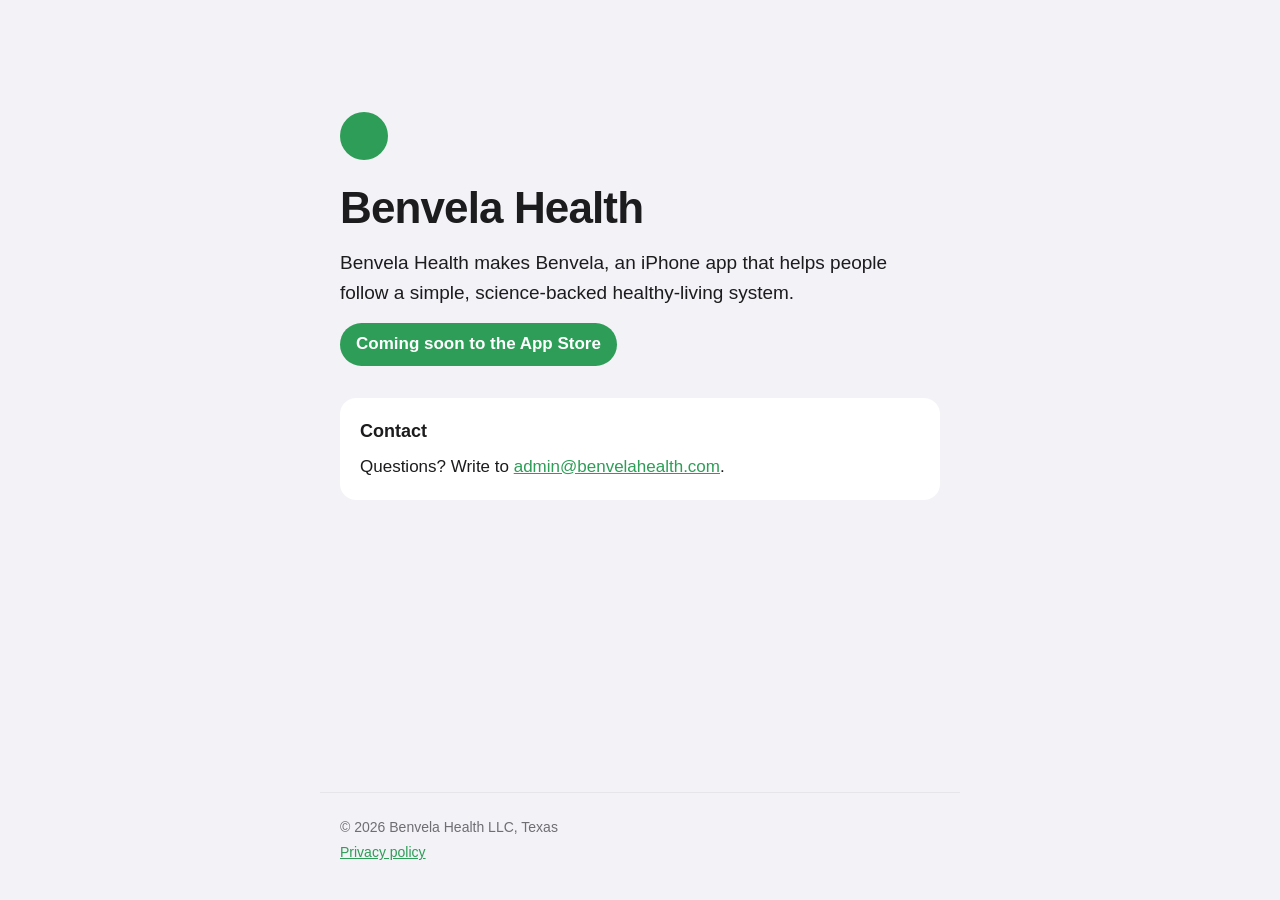
==== website/index.html @ 17039889 "Initial Benvela Health website Plain HTML and CSS one-pager and placeholder privacy policy, with a G" ====
<!doctype html>
<html lang="en">
<head>
  <meta charset="utf-8">
  <meta name="viewport" content="width=device-width, initial-scale=1">
  <title>Benvela Health</title>
  <meta name="description" content="Benvela Health makes Benvela, an iPhone app that helps people follow a simple, science-backed healthy-living system.">
  <meta name="theme-color" content="#2e9d57">
  <link rel="stylesheet" href="style.css">
</head>
<body>
  <main>
    <div class="mark" aria-hidden="true"></div>
    <h1>Benvela Health</h1>
    <p class="lead">Benvela Health makes Benvela, an iPhone app that helps people follow a simple, science-backed healthy-living system.</p>
    <p><span class="badge">Coming soon to the App Store</span></p>

    <section class="card" aria-labelledby="contact">
      <h2 id="contact" style="margin-top: 0">Contact</h2>
      <p>Questions? Write to <a href="mailto:admin@benvelahealth.com">admin@benvelahealth.com</a>.</p>
    </section>
  </main>

  <footer>
    <p>&copy; <span id="year">2026</span> Benvela Health LLC, Texas</p>
    <p><a href="privacy.html">Privacy policy</a></p>
  </footer>
  <script>document.getElementById("year").textContent = new Date().getFullYear();</script>
</body>
</html>
---- website/style.css ----
/* Benvela Health: one accent (green), everything else neutral. Colors match the app's design system. */
:root {
  --background: #f2f2f7;
  --surface: #ffffff;
  --text: #1c1c1e;
  --text-secondary: #6e6e73;
  --separator: #e5e5ea;
  --accent: #2e9d57;
}

@media (prefers-color-scheme: dark) {
  :root {
    --background: #000000;
    --surface: #1c1c1e;
    --text: #ffffff;
    --text-secondary: #8e8e93;
    --separator: #2c2c2e;
    --accent: #5bc77e;
  }
}

* {
  box-sizing: border-box;
}

html {
  -webkit-text-size-adjust: 100%;
}

body {
  margin: 0;
  min-height: 100vh;
  min-height: 100dvh;
  display: flex;
  flex-direction: column;
  background: var(--background);
  color: var(--text);
  font-family: -apple-system, BlinkMacSystemFont, "SF Pro Text", "Helvetica Neue", Arial, sans-serif;
  font-size: 1.0625rem;
  line-height: 1.55;
}

main {
  flex: 1;
  width: 100%;
  max-width: 40rem;
  margin: 0 auto;
  padding: 4rem 1.25rem 2rem;
}

.mark {
  width: 3rem;
  height: 3rem;
  border-radius: 50%;
  background: var(--accent);
  margin-bottom: 1.5rem;
}

h1 {
  margin: 0 0 1rem;
  font-size: clamp(2rem, 8vw, 2.75rem);
  line-height: 1.1;
  letter-spacing: -0.02em;
}

h2 {
  margin: 2rem 0 0.5rem;
  font-size: 1.125rem;
}

p {
  margin: 0 0 1rem;
  overflow-wrap: anywhere;
}

.lead {
  font-size: 1.1875rem;
}

.card {
  margin-top: 2rem;
  padding: 1.25rem;
  background: var(--surface);
  border-radius: 1rem;
}

.card p:last-child {
  margin-bottom: 0;
}

.badge {
  display: inline-block;
  padding: 0.5rem 1rem;
  border-radius: 999px;
  background: var(--accent);
  color: #ffffff;
  font-weight: 600;
}

@media (prefers-color-scheme: dark) {
  .badge {
    color: #04170b;
  }
}

.muted {
  color: var(--text-secondary);
}

a {
  color: var(--accent);
}

a:focus-visible {
  outline: 2px solid var(--accent);
  outline-offset: 2px;
  border-radius: 2px;
}

footer {
  width: 100%;
  max-width: 40rem;
  margin: 0 auto;
  padding: 1.5rem 1.25rem 2rem;
  border-top: 1px solid var(--separator);
  color: var(--text-secondary);
  font-size: 0.875rem;
}

footer p {
  margin: 0 0 0.25rem;
}

@media (min-width: 40rem) {
  main {
    padding-top: 7rem;
  }
}
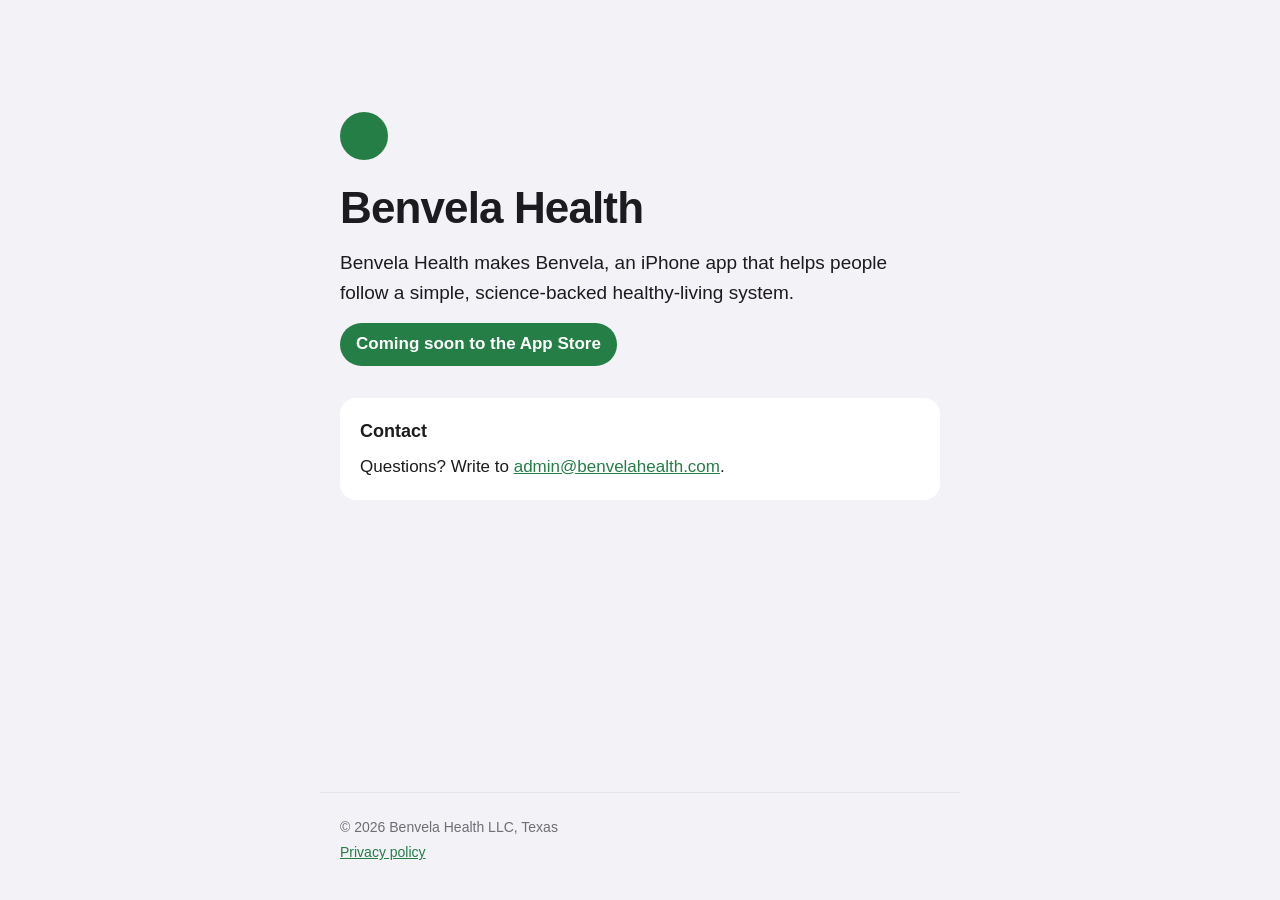
==== commit c97688dc: "Match the app's deeper green The app's light-mode green moved from #2E9D57 to #257E46 (netzero PR 42" ====
--- a/website/index.html
+++ b/website/index.html
@@ -5,7 +5,7 @@
   <meta name="viewport" content="width=device-width, initial-scale=1">
   <title>Benvela Health</title>
   <meta name="description" content="Benvela Health makes Benvela, an iPhone app that helps people follow a simple, science-backed healthy-living system.">
-  <meta name="theme-color" content="#2e9d57">
+  <meta name="theme-color" content="#257e46">
   <link rel="stylesheet" href="style.css">
 </head>
 <body>
--- a/website/style.css
+++ b/website/style.css
@@ -5,7 +5,7 @@
   --text: #1c1c1e;
   --text-secondary: #6e6e73;
   --separator: #e5e5ea;
-  --accent: #2e9d57;
+  --accent: #257e46;
 }
 
 @media (prefers-color-scheme: dark) {
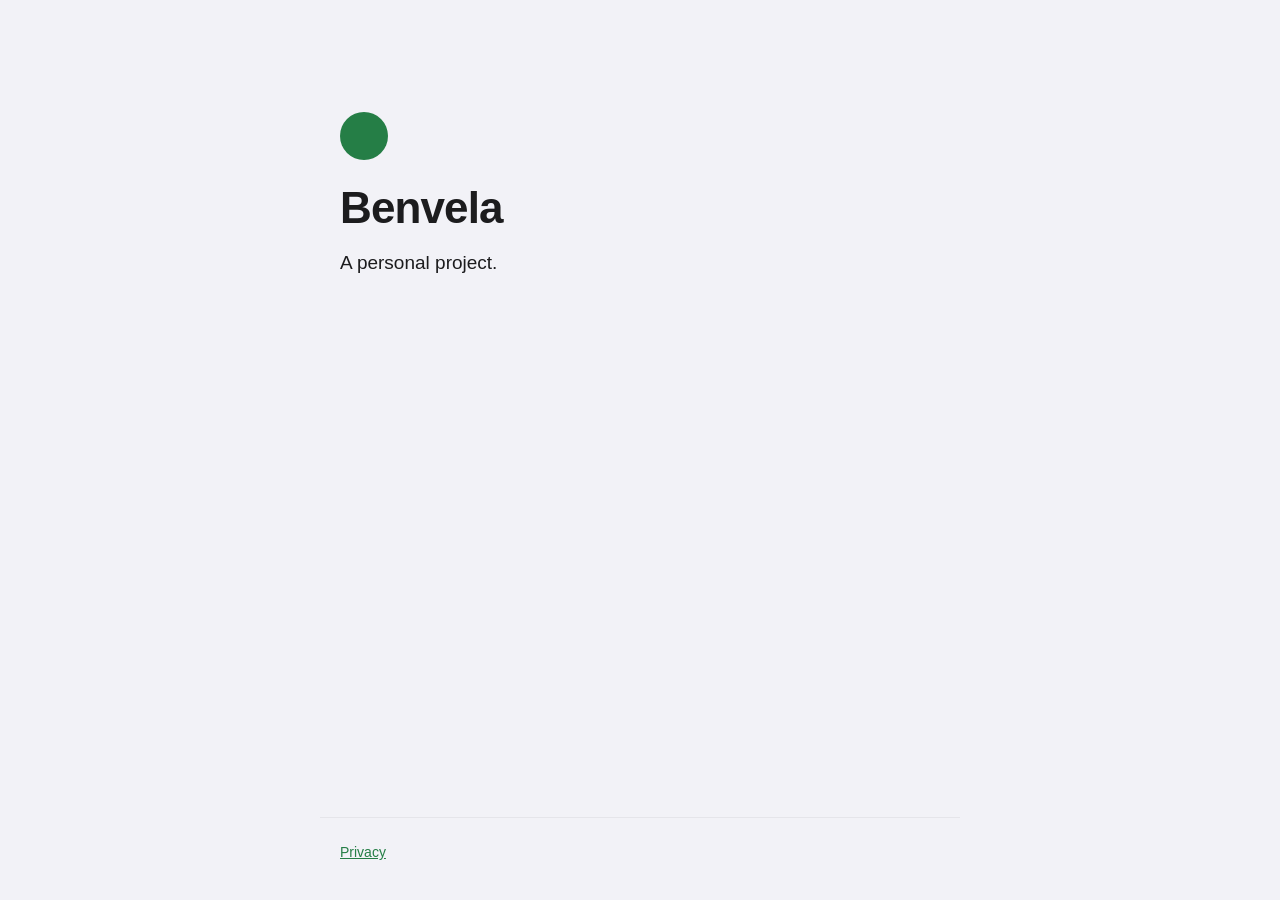
==== commit 9eab9fc9: "Make the front page a plain holding page Benvela is now a personal project for Kendra's family, not " ====
--- a/website/index.html
+++ b/website/index.html
@@ -3,28 +3,20 @@
 <head>
   <meta charset="utf-8">
   <meta name="viewport" content="width=device-width, initial-scale=1">
-  <title>Benvela Health</title>
-  <meta name="description" content="Benvela Health makes Benvela, an iPhone app that helps people follow a simple, science-backed healthy-living system.">
+  <title>Benvela</title>
+  <meta name="robots" content="noindex">
   <meta name="theme-color" content="#257e46">
   <link rel="stylesheet" href="style.css">
 </head>
 <body>
   <main>
     <div class="mark" aria-hidden="true"></div>
-    <h1>Benvela Health</h1>
-    <p class="lead">Benvela Health makes Benvela, an iPhone app that helps people follow a simple, science-backed healthy-living system.</p>
-    <p><span class="badge">Coming soon to the App Store</span></p>
-
-    <section class="card" aria-labelledby="contact">
-      <h2 id="contact" style="margin-top: 0">Contact</h2>
-      <p>Questions? Write to <a href="mailto:admin@benvelahealth.com">admin@benvelahealth.com</a>.</p>
-    </section>
+    <h1>Benvela</h1>
+    <p class="lead">A personal project.</p>
   </main>
 
   <footer>
-    <p>&copy; <span id="year">2026</span> Benvela Health LLC, Texas</p>
-    <p><a href="privacy.html">Privacy policy</a></p>
+    <p><a href="privacy.html">Privacy</a></p>
   </footer>
-  <script>document.getElementById("year").textContent = new Date().getFullYear();</script>
 </body>
 </html>
